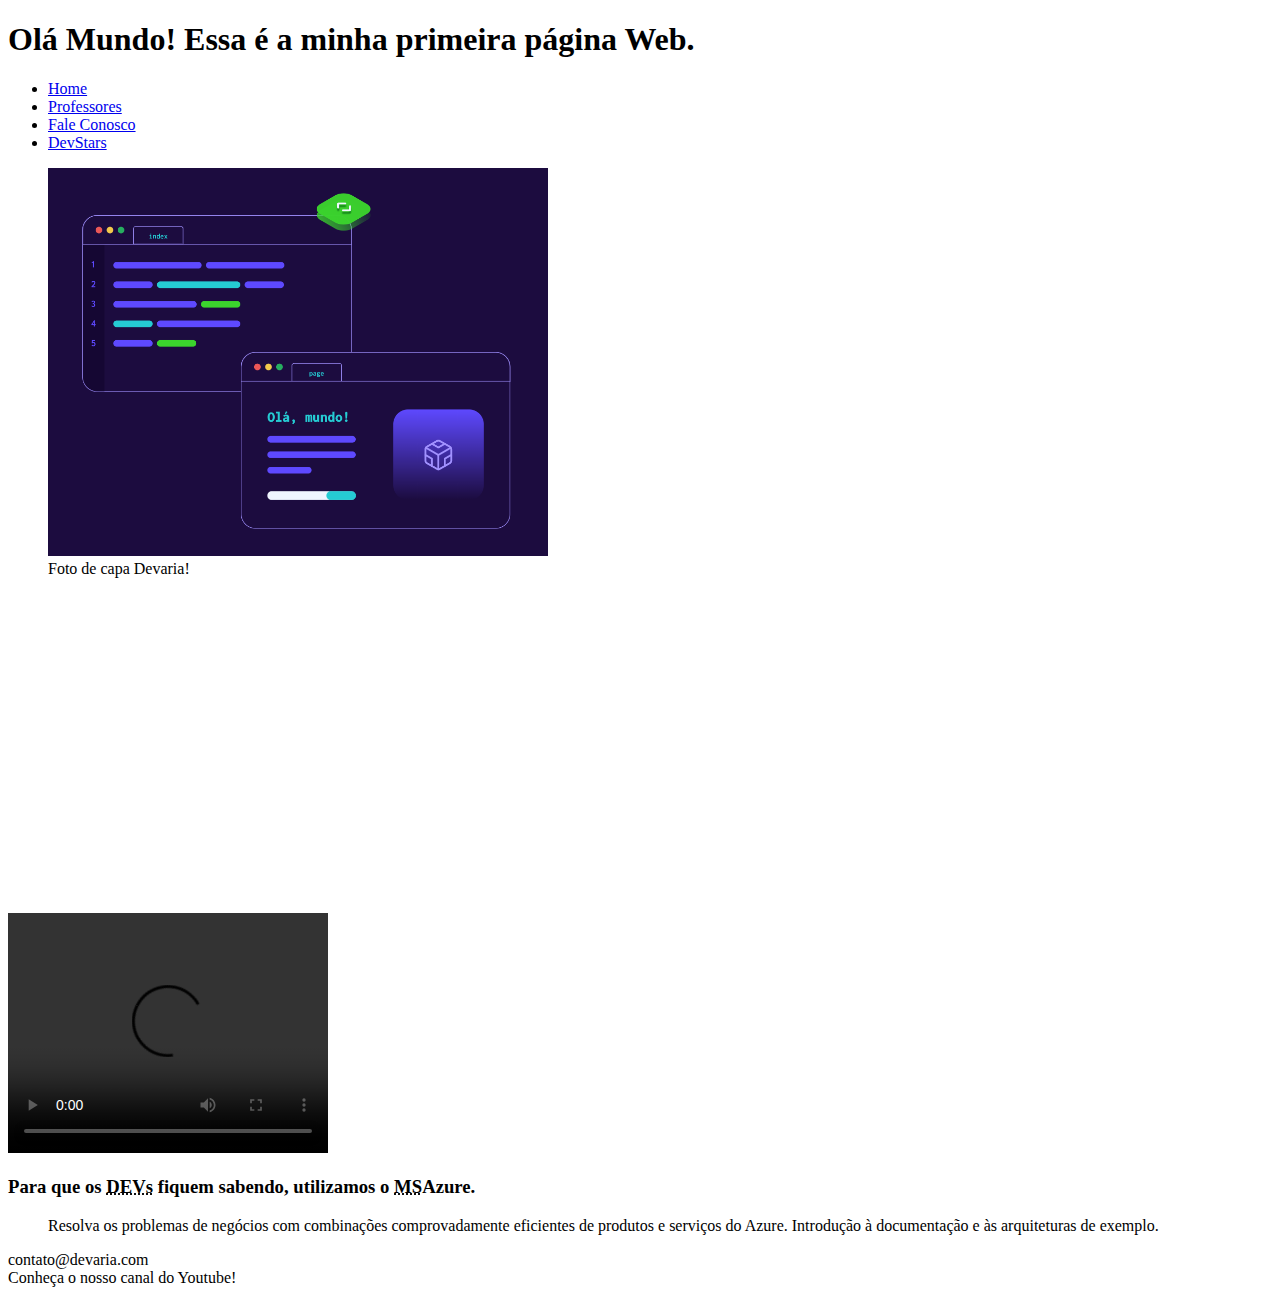
==== index.html @ 93038ea9 "Create devaria-aula-css-parte-1" ====
<!DOCTYPE html>
<html lang="pt-BR">

    <head>
        <meta charset="UTF-8" />
        <meta name="description" content="A Devaria é uma formação para pessoas que não possuem conhecimento prévio e querem se tornar bons programadores." />
        <meta name="keywords" content="programação, aulas, ao vivo, youtube, desenvolvimento de sistemas" />
        <meta http-equiv="refresh" content="300" />
        <title>Olá Mundo!</title>
    </head>
    <body>
        <header>
            <h1>Olá Mundo! Essa é a minha primeira página Web.</h1>
            <nav>
                <ul>
                    <li><a href="index.html">Home</a></li>
                    <li><a href="Professores.html">Professores</a></li>
                    <li><a href="FaleConosco.html">Fale Conosco</a></li>
                    <li><a href="DevStars.html">DevStars</a></li>
                </ul>
            </nav>
        </header>
        <main>
            <section>
                <figure>
                    <img src="Fotos/fotohome.png" width="500" alt="Devaria - Olá Mundo!">
                    <figcaption>Foto de capa Devaria!</figcaption>
                </figure>
            </section>

            <section>
                <iframe width="560" height="315" src="https://www.youtube.com/embed/ZEqYpFQZHsw?si=EzWIzNHKzFzLB1qj" title="Apresentação" frameborder="0" allow="accelerometer; autoplay; clipboard-write; encrypted-media; gyroscope; picture-in-picture; web-share" allowfullscreen></iframe>
            </section>

            <section>
                <video width="320" height="240" controls="controls">
                    <source src="Vídeos/anuncio.MP4" type="video/mp4">
                </video>
            </section>

            <section>
                <h3>Para que os <abbr title="Developers">DEVs</abbr> fiquem sabendo, utilizamos o <abbr title="Microsoft">MS</abbr>Azure.</h3>
                <blockquote cite="https://azure.microsoft.com/pt-br/solutions/">Resolva os problemas de negócios com combinações comprovadamente eficientes de produtos e serviços do Azure. Introdução à documentação e às arquiteturas de exemplo.</blockquote>
            </section>
        </main>
        <footer>
            <section>
                <span>contato@devaria.com</span> <br />
                <span>Conheça o nosso canal do Youtube!</span>
            </section>
        </footer>
    </body>
</html>
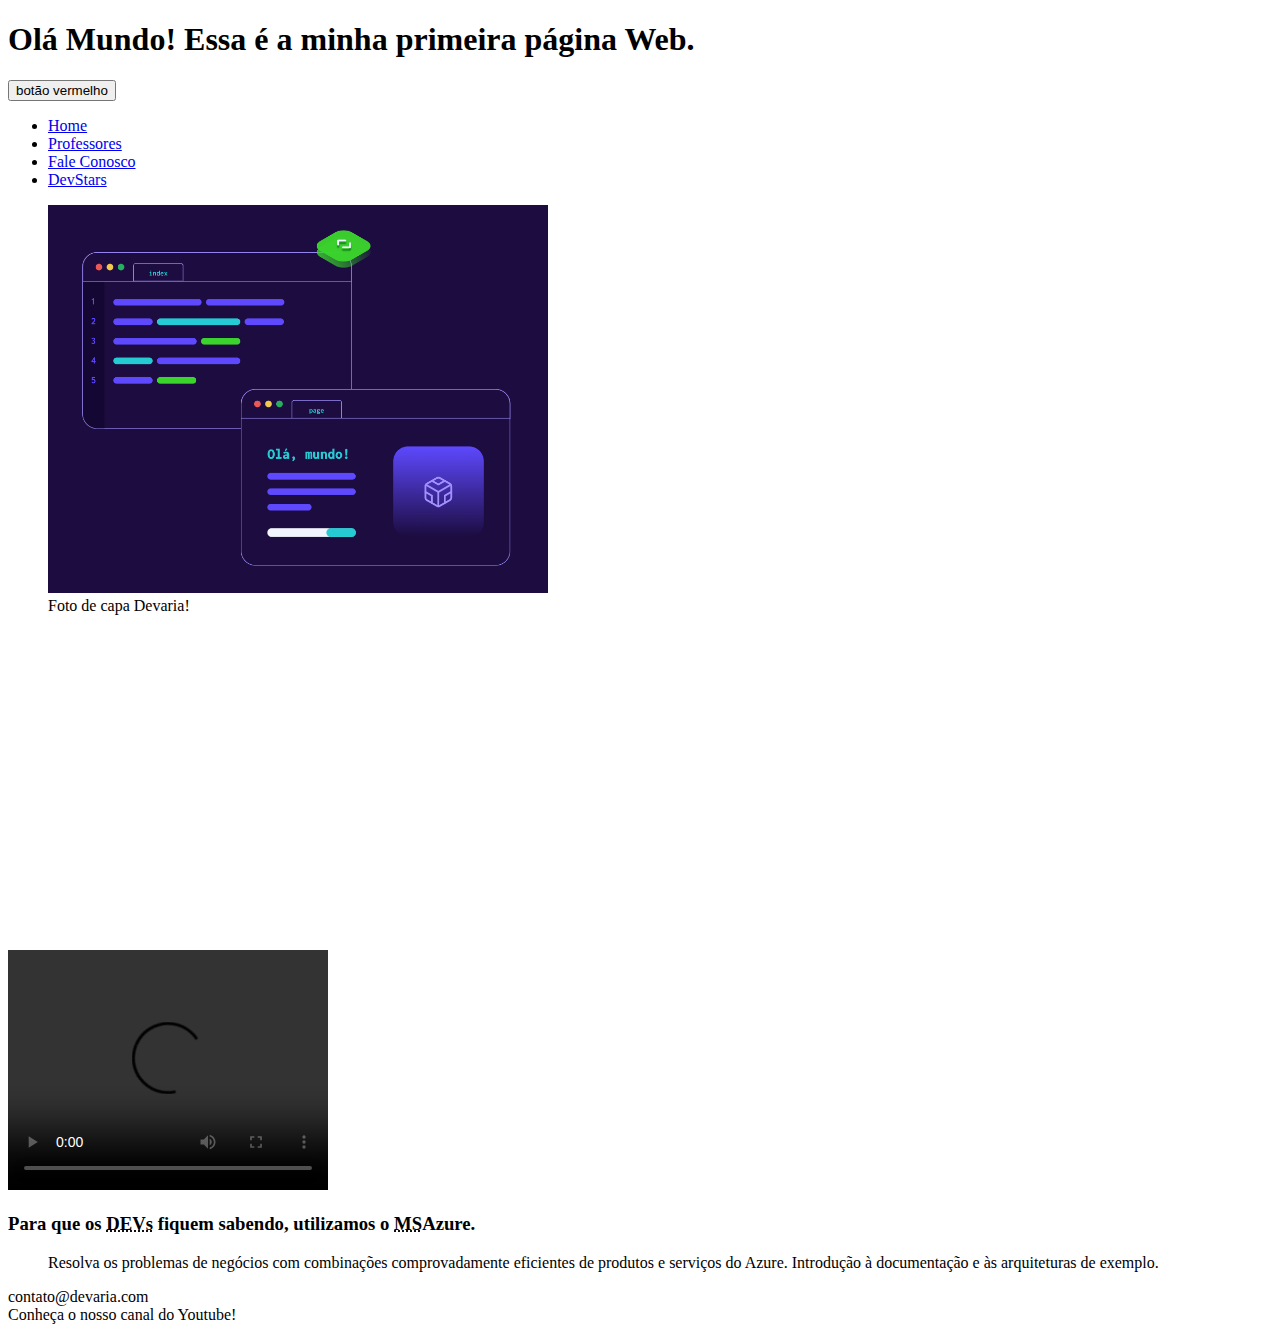
==== commit b8f0454f: "Update CSS" ====
--- a/index.html
+++ b/index.html
@@ -6,11 +6,17 @@
         <meta name="description" content="A Devaria é uma formação para pessoas que não possuem conhecimento prévio e querem se tornar bons programadores." />
         <meta name="keywords" content="programação, aulas, ao vivo, youtube, desenvolvimento de sistemas" />
         <meta http-equiv="refresh" content="300" />
+        <meta name="viewport" content="width=device-width, initial-scale=1.0">
+        <link rel="stylesheet" href="public/css/index.css" />
+
         <title>Olá Mundo!</title>
     </head>
+
     <body>
+
         <header>
             <h1>Olá Mundo! Essa é a minha primeira página Web.</h1>
+            <button class="btn-red">botão vermelho</button>
             <nav>
                 <ul>
                     <li><a href="index.html">Home</a></li>
@@ -20,10 +26,11 @@
                 </ul>
             </nav>
         </header>
+
         <main>
             <section>
                 <figure>
-                    <img src="Fotos/fotohome.png" width="500" alt="Devaria - Olá Mundo!">
+                    <img src="public/fotos/fotohome.png" width="500" alt="Devaria - Olá Mundo!">
                     <figcaption>Foto de capa Devaria!</figcaption>
                 </figure>
             </section>
@@ -34,7 +41,7 @@
 
             <section>
                 <video width="320" height="240" controls="controls">
-                    <source src="Vídeos/anuncio.MP4" type="video/mp4">
+                    <source src="public/vídeos/anuncio.MP4" type="video/mp4">
                 </video>
             </section>
 
@@ -43,11 +50,14 @@
                 <blockquote cite="https://azure.microsoft.com/pt-br/solutions/">Resolva os problemas de negócios com combinações comprovadamente eficientes de produtos e serviços do Azure. Introdução à documentação e às arquiteturas de exemplo.</blockquote>
             </section>
         </main>
+
         <footer>
             <section>
                 <span>contato@devaria.com</span> <br />
                 <span>Conheça o nosso canal do Youtube!</span>
             </section>
         </footer>
+
     </body>
+
 </html>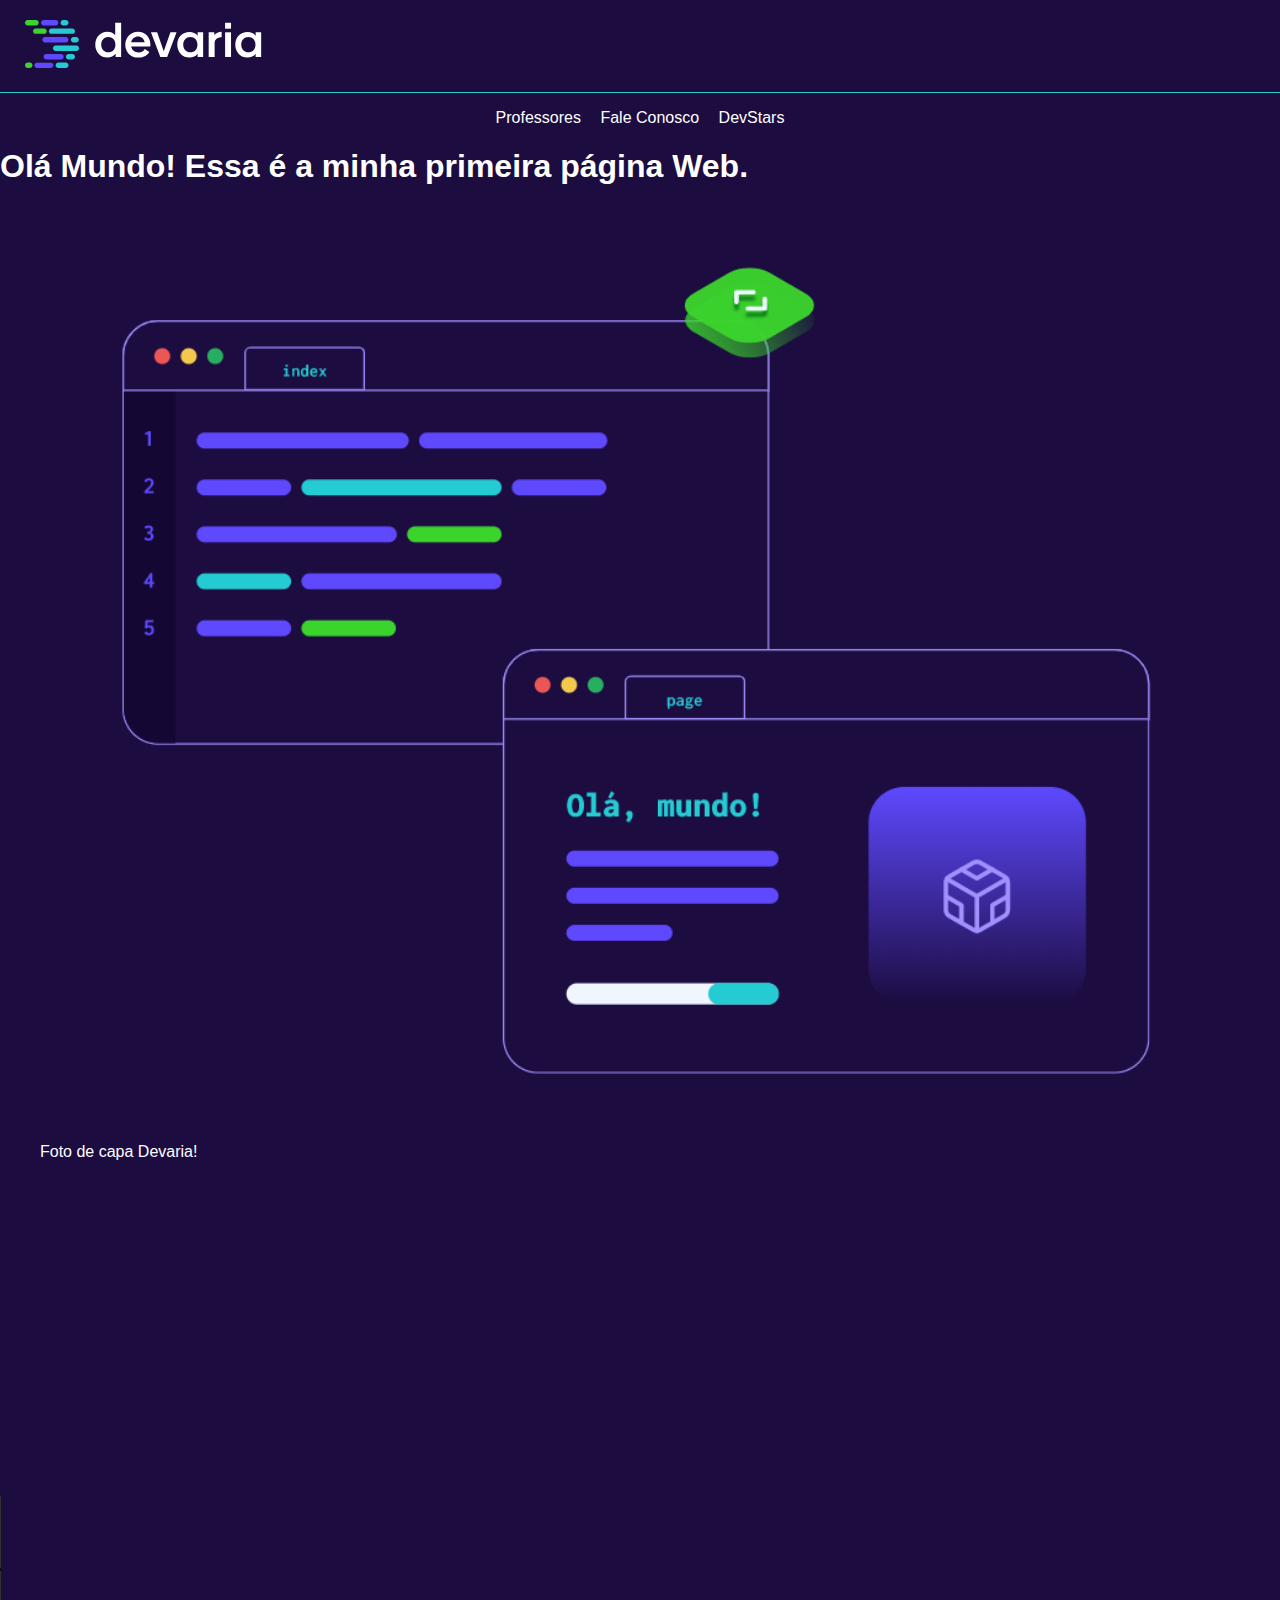
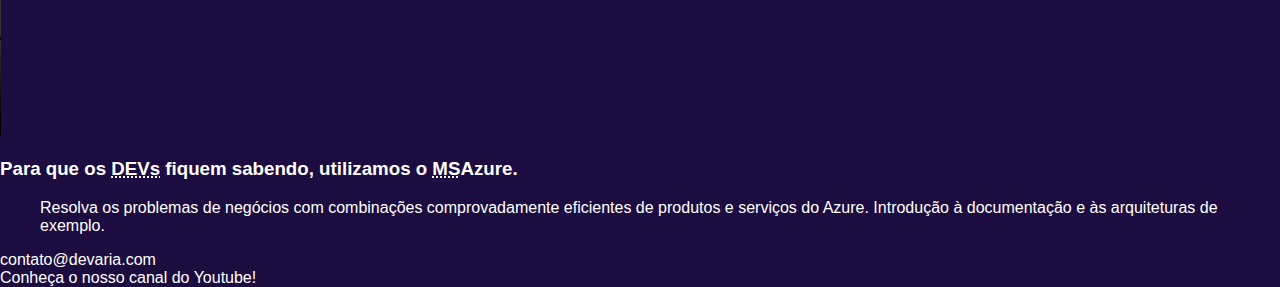
==== commit d6d201b5: "Update css" ====
--- a/index.html
+++ b/index.html
@@ -7,6 +7,8 @@
         <meta name="keywords" content="programação, aulas, ao vivo, youtube, desenvolvimento de sistemas" />
         <meta http-equiv="refresh" content="300" />
         <meta name="viewport" content="width=device-width, initial-scale=1.0">
+        <link rel="stylesheet" href="public/css/devaria.css" />
+        <link rel="stylesheet" href="public/css/header.css" />
         <link rel="stylesheet" href="public/css/index.css" />
 
         <title>Olá Mundo!</title>
@@ -15,11 +17,12 @@
     <body>
 
         <header>
-            <h1>Olá Mundo! Essa é a minha primeira página Web.</h1>
-            <button class="btn-red">botão vermelho</button>
-            <nav>
+            <a href="index.html" class="link-logo">
+                <img src="public/fotos/logo-devaria.svg" alt="Logo Devaria">
+            </a>
+
+            <nav class="menu">
                 <ul>
-                    <li><a href="index.html">Home</a></li>
                     <li><a href="Professores.html">Professores</a></li>
                     <li><a href="FaleConosco.html">Fale Conosco</a></li>
                     <li><a href="DevStars.html">DevStars</a></li>
@@ -28,7 +31,8 @@
         </header>
 
         <main>
-            <section>
+            <h1 class="title">Olá Mundo! Essa é a minha primeira página Web.</h1>
+            <section class="cover-container">
                 <figure>
                     <img src="public/fotos/fotohome.png" width="500" alt="Devaria - Olá Mundo!">
                     <figcaption>Foto de capa Devaria!</figcaption>
--- a/public/css/devaria.css
+++ b/public/css/devaria.css
@@ -0,0 +1,8 @@
+/* Estilos globais do site */
+
+body {
+    background-color: #1c0c3f;
+    font-family: sans-serif;
+    color: #fff;
+    margin: 0px;
+}
--- a/public/css/header.css
+++ b/public/css/header.css
@@ -0,0 +1,25 @@
+/* Estilos do header */
+
+header .link-logo {
+    display: block;
+    padding: 20px 25px;
+    border-bottom: 1px solid #25cbd3;
+}
+
+header nav ul {
+    padding: 0px;
+    text-align: center;
+}
+
+header nav ul li {
+    display: inline-block;
+}
+
+header nav ul li:not(:last-child){
+    margin-right: 15px;
+}
+
+.menu li a {
+    color: #fff;
+    text-decoration: none;
+}
--- a/public/css/index.css
+++ b/public/css/index.css
@@ -0,0 +1,4 @@
+
+.cover-container figure img{
+    width: 100%;
+}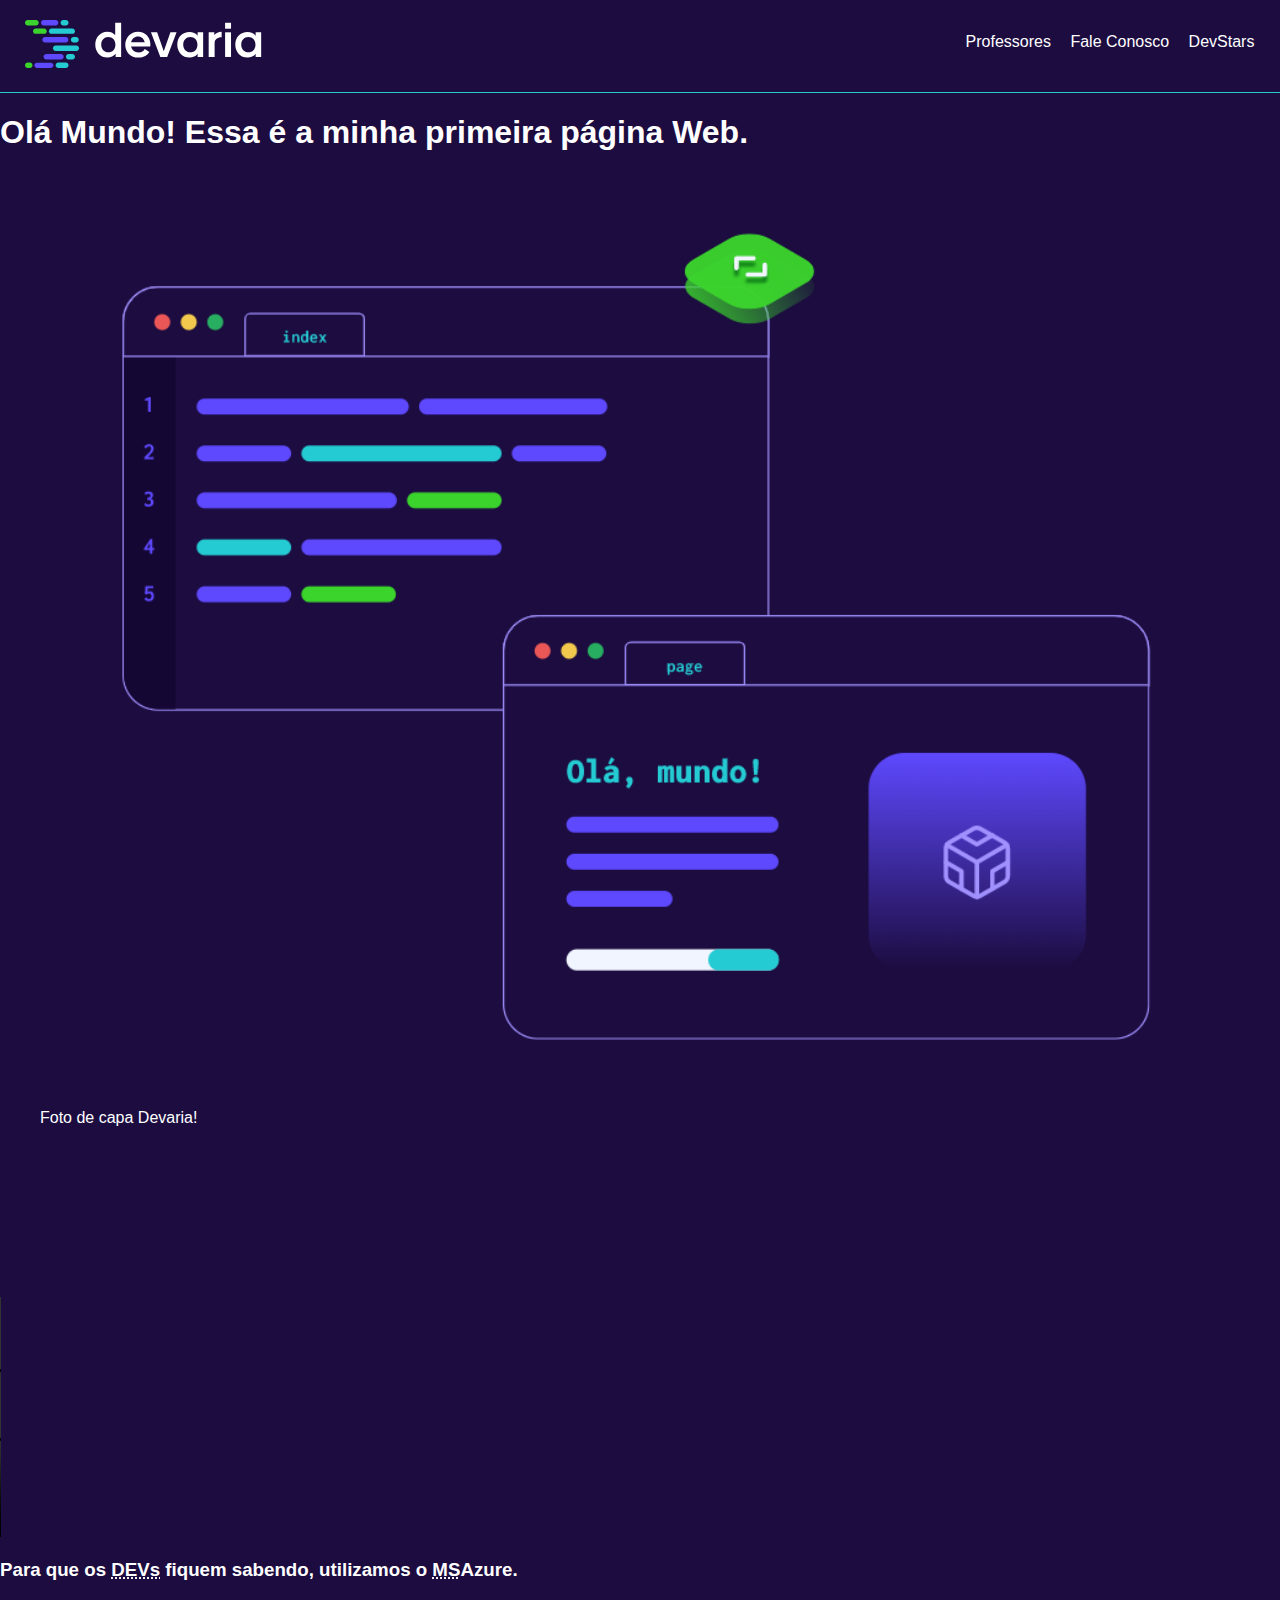
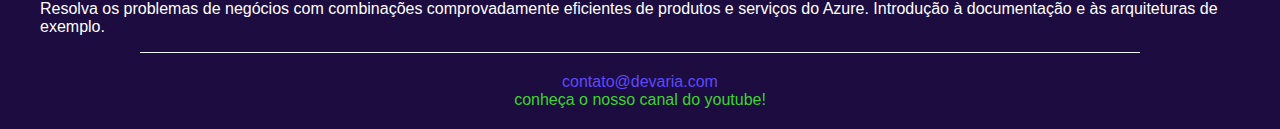
==== commit 2a513d2e: "header completo e início do footer" ====
--- a/index.html
+++ b/index.html
@@ -8,6 +8,7 @@
         <meta http-equiv="refresh" content="300" />
         <meta name="viewport" content="width=device-width, initial-scale=1.0">
         <link rel="stylesheet" href="public/css/devaria.css" />
+        <link rel="stylesheet" href="public/css/footer.css" />
         <link rel="stylesheet" href="public/css/header.css" />
         <link rel="stylesheet" href="public/css/index.css" />
 
@@ -40,7 +41,7 @@
             </section>
 
             <section>
-                <iframe width="560" height="315" src="https://www.youtube.com/embed/ZEqYpFQZHsw?si=EzWIzNHKzFzLB1qj" title="Apresentação" frameborder="0" allow="accelerometer; autoplay; clipboard-write; encrypted-media; gyroscope; picture-in-picture; web-share" allowfullscreen></iframe>
+                <iframe src="https://www.youtube.com/embed/ZEqYpFQZHsw?si=EzWIzNHKzFzLB1qj" title="Apresentação" frameborder="0" allow="accelerometer; autoplay; clipboard-write; encrypted-media; gyroscope; picture-in-picture; web-share" allowfullscreen></iframe>
             </section>
 
             <section>
--- a/public/css/devaria.css
+++ b/public/css/devaria.css
@@ -6,3 +6,4 @@
     color: #fff;
     margin: 0px;
 }
+
--- a/public/css/footer.css
+++ b/public/css/footer.css
@@ -0,0 +1,18 @@
+/* Estilos relacionados ao rodapé */
+
+footer {
+    text-align: center;
+    border-top: 1px solid #f0f5ff;
+    padding: 20px;
+    width: 75%;
+    margin: auto;
+    text-transform: lowercase;
+}
+
+footer section span:first-child {
+    color: #5e49ff;
+}
+
+footer section span:last-child {
+    color: #3bd42d;
+}--- a/public/css/header.css
+++ b/public/css/header.css
@@ -23,3 +23,20 @@
     color: #fff;
     text-decoration: none;
 }
+
+.menu li a:hover {
+    color: #3bd42d;
+    text-decoration: underline;
+}
+
+@media screen and (min-width: 992px) {
+    header {
+        position: relative;
+    }
+
+    .menu {
+        position: absolute;
+        right: 2%;
+        top: 18%;
+    }    
+}--- a/public/css/index.css
+++ b/public/css/index.css
@@ -1,4 +1,8 @@
 
 .cover-container figure img{
     width: 100%;
+}
+
+#iframe {
+    width: 100%;
 }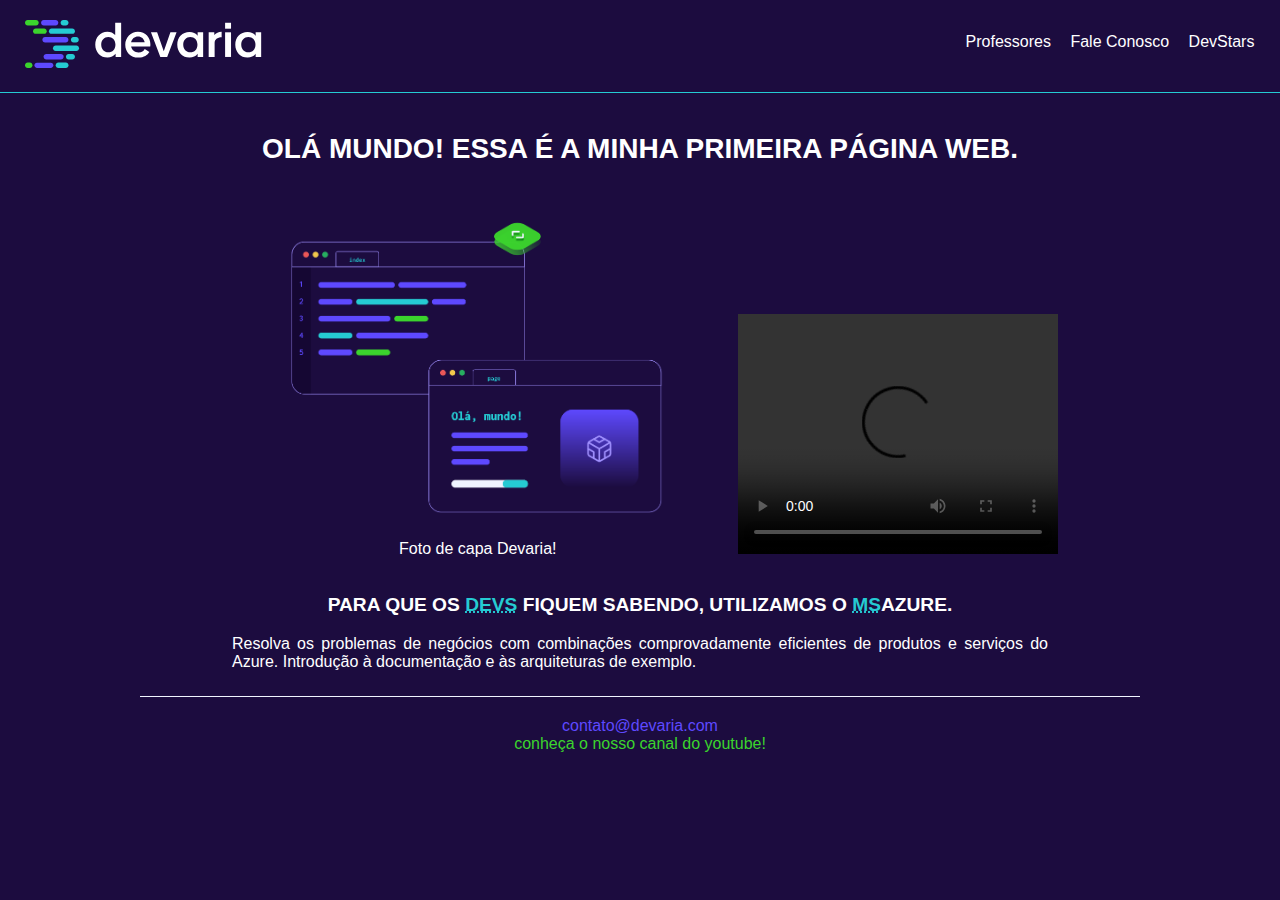
==== commit ec1e1c11: "devaria css página home finalizada" ====
--- a/index.html
+++ b/index.html
@@ -40,19 +40,15 @@
                 </figure>
             </section>
 
-            <section>
-                <iframe src="https://www.youtube.com/embed/ZEqYpFQZHsw?si=EzWIzNHKzFzLB1qj" title="Apresentação" frameborder="0" allow="accelerometer; autoplay; clipboard-write; encrypted-media; gyroscope; picture-in-picture; web-share" allowfullscreen></iframe>
-            </section>
-
-            <section>
+            <section class="section-video">
                 <video width="320" height="240" controls="controls">
                     <source src="public/vídeos/anuncio.MP4" type="video/mp4">
                 </video>
             </section>
 
-            <section>
-                <h3>Para que os <abbr title="Developers">DEVs</abbr> fiquem sabendo, utilizamos o <abbr title="Microsoft">MS</abbr>Azure.</h3>
-                <blockquote cite="https://azure.microsoft.com/pt-br/solutions/">Resolva os problemas de negócios com combinações comprovadamente eficientes de produtos e serviços do Azure. Introdução à documentação e às arquiteturas de exemplo.</blockquote>
+            <section class="fafa">
+                <h3 class="title">Para que os <abbr title="Developers">DEVs</abbr> fiquem sabendo, utilizamos o <abbr title="Microsoft">MS</abbr>Azure.</h3>
+                <blockquote class="text-justify" cite="https://azure.microsoft.com/pt-br/solutions/">Resolva os problemas de negócios com combinações comprovadamente eficientes de produtos e serviços do Azure. Introdução à documentação e às arquiteturas de exemplo.</blockquote>
             </section>
         </main>
 
--- a/public/css/devaria.css
+++ b/public/css/devaria.css
@@ -1,4 +1,8 @@
 /* Estilos globais do site */
+
+html {
+    height: 100%;
+}
 
 body {
     background-color: #1c0c3f;
@@ -7,3 +11,18 @@
     margin: 0px;
 }
 
+.title {
+    padding: 0 20px;
+    font-size: 1.75em;
+    text-transform: uppercase;
+}
+
+h1.title {
+    margin: 40px auto 20px;
+}
+
+.text-justify {
+    text-align: justify;
+}
+
+
--- a/public/css/index.css
+++ b/public/css/index.css
@@ -1,8 +1,36 @@
+
+main {
+    text-align: center;
+}
 
 .cover-container figure img{
     width: 100%;
 }
 
-#iframe {
-    width: 100%;
+main h3.title {
+    font-size: 1.2em;
+}
+
+section h3 abbr {
+    color: #25cbd3;
+}
+
+@media screen and (min-width: 992px) {
+    .cover-container {
+        width: 40%;
+    }
+
+    .cover-container,
+    .section-video {
+        display: inline-block;
+    }
+
+    .fafa {
+        width: 70%;
+        margin: auto;
+        margin-bottom: 25px;
+        text-justify: center;
+    }
+
+
 }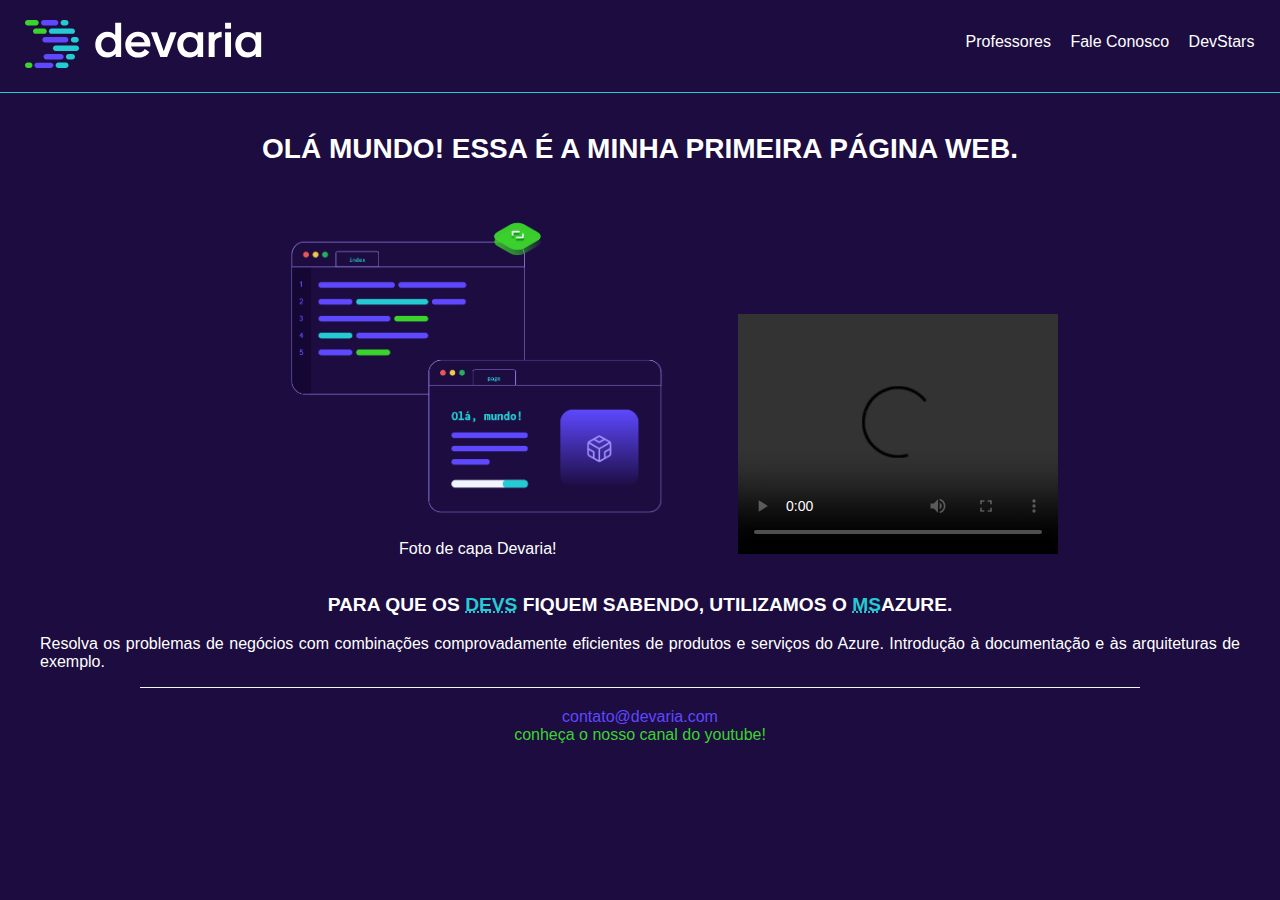
==== commit 58d47352: "Aula "Prática: Página dos professores"" ====
--- a/index.html
+++ b/index.html
@@ -31,7 +31,7 @@
             </nav>
         </header>
 
-        <main>
+        <main class="text-center">
             <h1 class="title">Olá Mundo! Essa é a minha primeira página Web.</h1>
             <section class="cover-container">
                 <figure>
@@ -46,7 +46,7 @@
                 </video>
             </section>
 
-            <section class="fafa">
+            <section>
                 <h3 class="title">Para que os <abbr title="Developers">DEVs</abbr> fiquem sabendo, utilizamos o <abbr title="Microsoft">MS</abbr>Azure.</h3>
                 <blockquote class="text-justify" cite="https://azure.microsoft.com/pt-br/solutions/">Resolva os problemas de negócios com combinações comprovadamente eficientes de produtos e serviços do Azure. Introdução à documentação e às arquiteturas de exemplo.</blockquote>
             </section>
--- a/public/css/devaria.css
+++ b/public/css/devaria.css
@@ -25,4 +25,13 @@
     text-align: justify;
 }
 
+.text-center {
+    text-align: center;
+}
 
+@media screen and (min-width: 992px) {
+    .width-50pct-desktop {
+        width: 50% !important;
+    }
+}
+
--- a/public/css/index.css
+++ b/public/css/index.css
@@ -1,7 +1,3 @@
-
-main {
-    text-align: center;
-}
 
 .cover-container figure img{
     width: 100%;
@@ -24,13 +20,4 @@
     .section-video {
         display: inline-block;
     }
-
-    .fafa {
-        width: 70%;
-        margin: auto;
-        margin-bottom: 25px;
-        text-justify: center;
-    }
-
-
 }